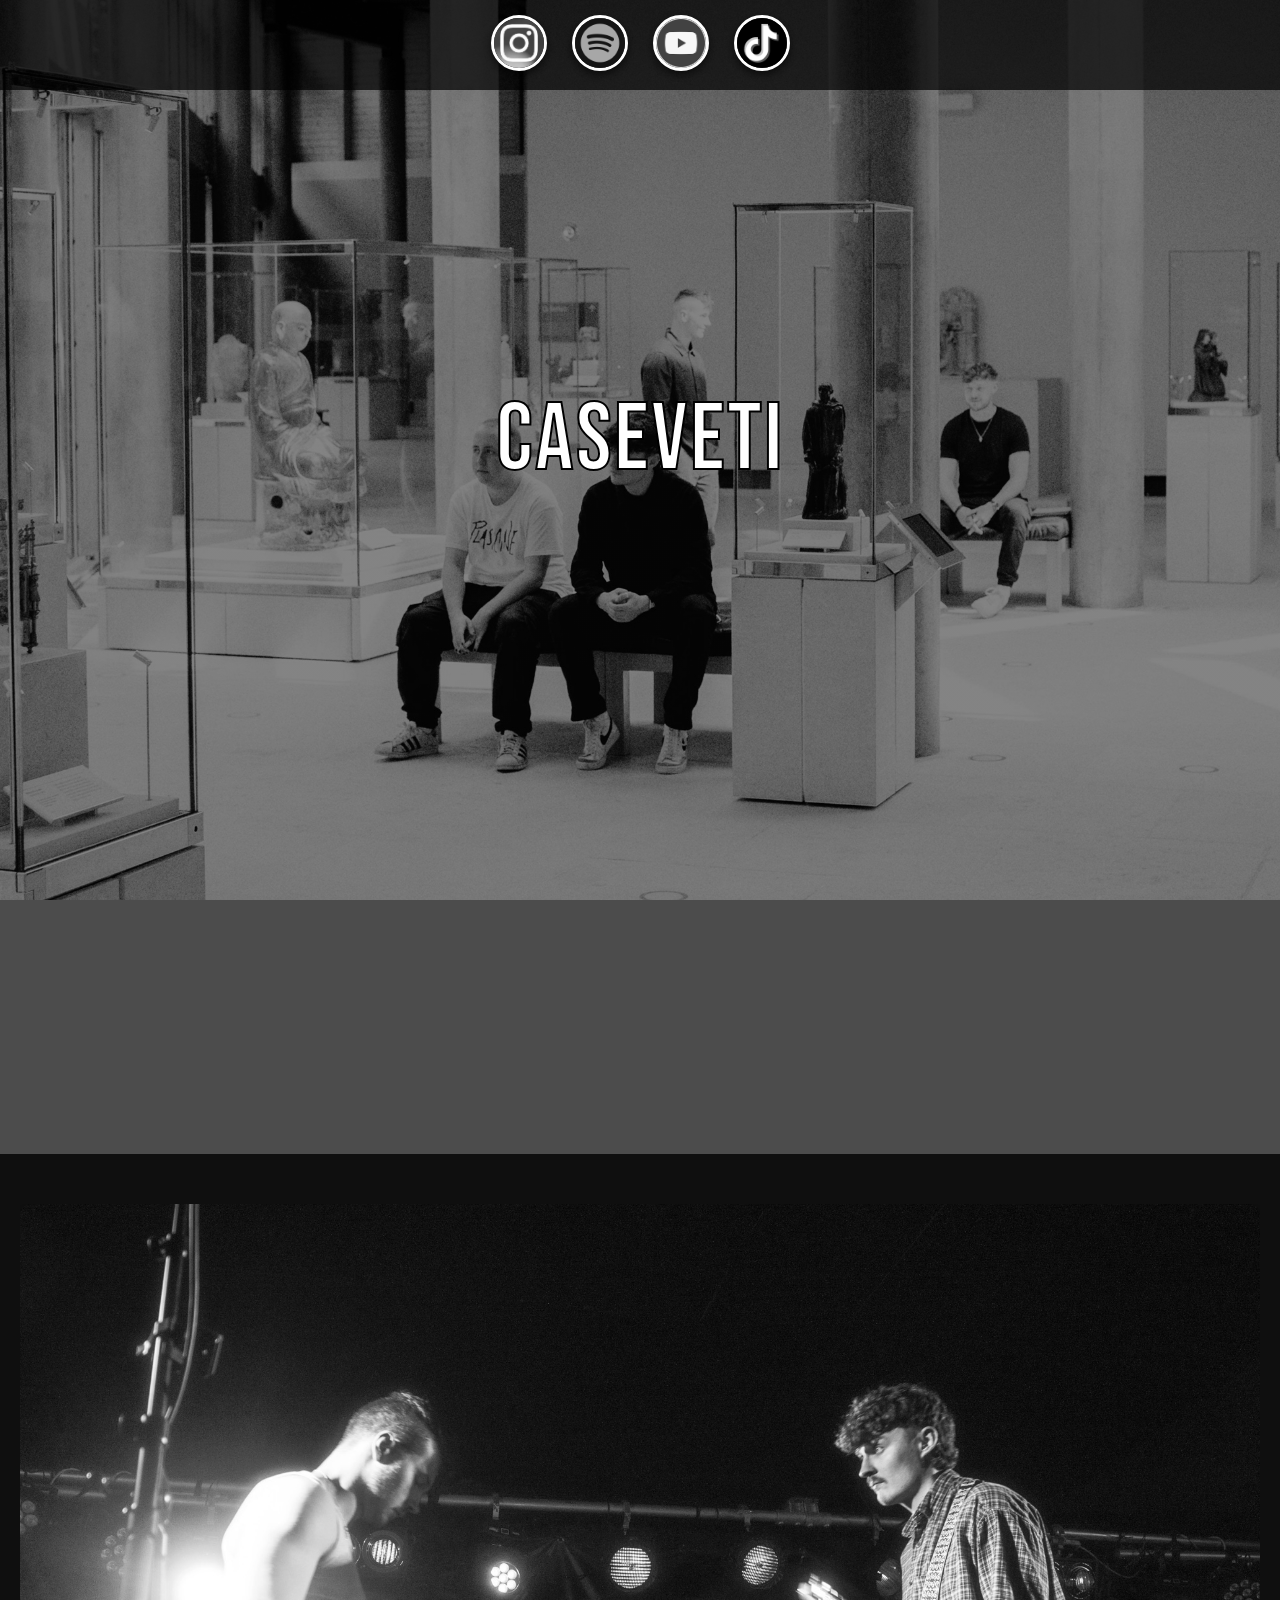
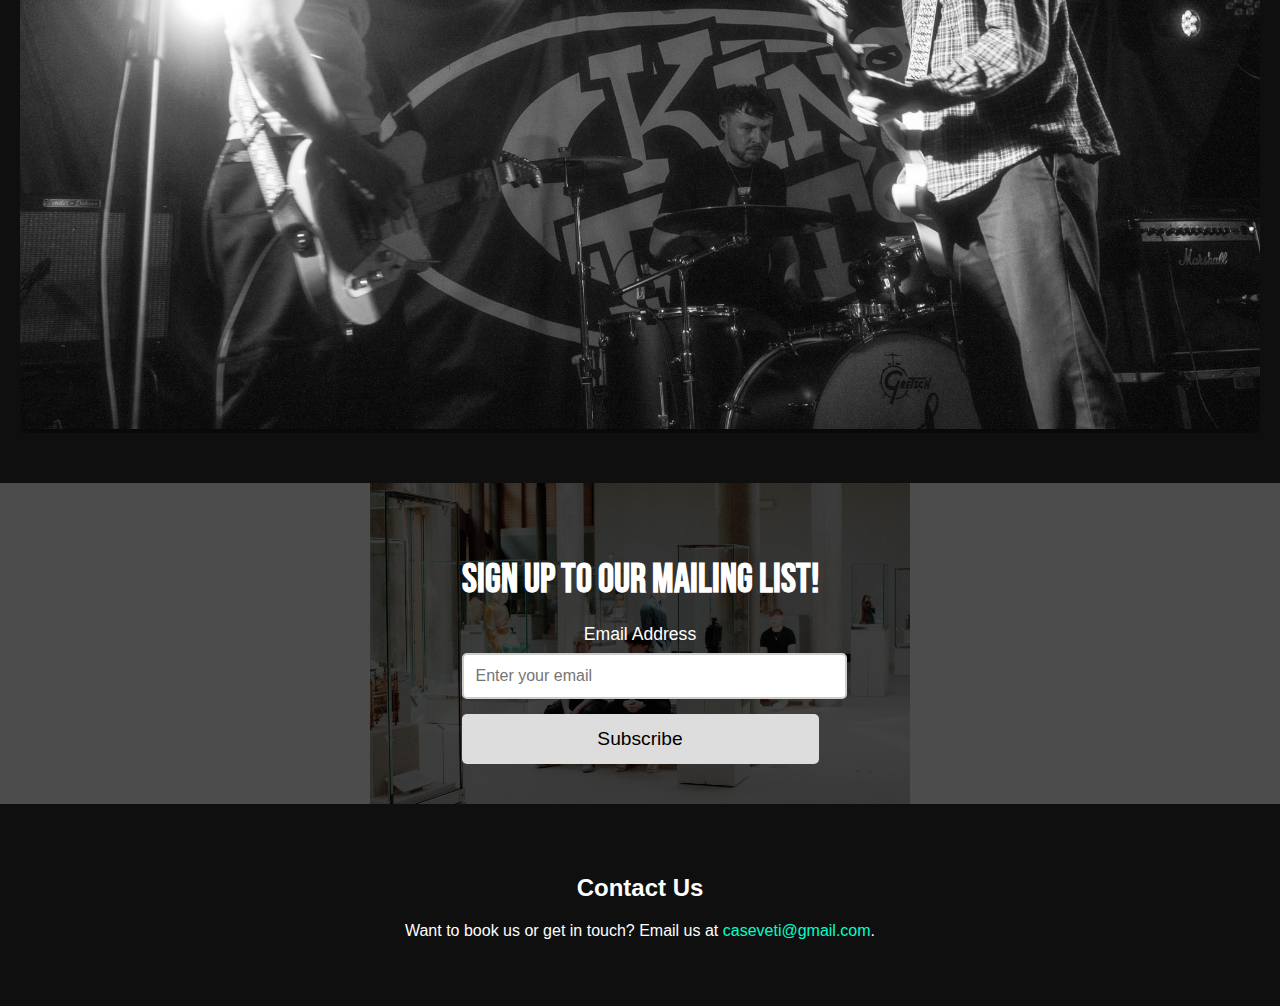
==== index.html @ b0825098 "Update index.html" ====
<!DOCTYPE html>
<html lang="en">
<head>
    <meta charset="UTF-8">
    <meta name="viewport" content="width=device-width, initial-scale=1.0">
    <title>Caseveti</title> 
    <link href="https://fonts.googleapis.com/css2?family=Bebas+Neue&display=swap" rel="stylesheet">


    <style>
        body {
            background-color: rgba(0, 0, 0, 0.7); /* Same as slideshow background */
            margin: 0;
            padding: 0;
            font-family: Arial, sans-serif;
            color: white;
            text-align: center;
        }

        @media (max-width: 768px) {
            .content h1 {
                font-size: 2.5em;
            }
        
            .email-signup form {
                flex-direction: column;
                align-items: stretch;
            }
        
            .email-signup input[type="email"],
            .email-signup button {
                width: 90%; /* Ensure it's not too wide */
                max-width: 400px; /* Limit the width to a maximum value */
                padding: 10px;
            }
        }
   
        
        .background {
            position: relative;
            height: 100vh;
            display: flex;
            flex-direction: column;
            justify-content: center;
            align-items: center;
            background: linear-gradient(rgba(0, 0, 0, 0.4), rgba(0, 0, 0, 0.4)), url('band2.JPG') center/cover no-repeat;
            filter: grayscale(100%);
        }

        .navbar {
            position: fixed;
            top: 0;
            width: 100%;
            padding: 15px 0;
            background: rgba(0, 0, 0, 0.7);
            display: flex;
            justify-content: center;
            gap: 25px;
            z-index: 100;
        }
        
        .navbar a img {
            width: 50px;
            height: 50px; /* Ensure the image is square */
            border-radius: 50%; /* Round the corners */
            border: 3px solid white; /* Adjust thickness as needed */
            object-fit: cover; /* Remove any white space by ensuring the image fills the container */
            transition: transform 0.3s ease;
        }
        
        .navbar a img:hover {
            transform: scale(1.1);
        }


        .content {
            background: none; /* Remove background */
            padding: 0; /* Remove padding if needed */
            border-radius: 0; /* Remove any rounded corners */
        }


        .content h1 {
            font-family: 'Bebas Neue', sans-serif;
            font-size: 6.0rem;
            font-weight: normal;
            position: relative;
            color: #ffffff;
            -webkit-text-stroke: 2px #000;
            top: -10px; /* Move it up */
            letter-spacing: 2px;
            text-transform: uppercase;
            text-align: center; /* Keep it centered */
        }





        @keyframes fadeIn {
            from { opacity: 0; transform: translateY(-20px); }
            to { opacity: 1; transform: translateY(0); }
        }
        .section {
            padding: 50px 20px;
            background: rgba(0, 0, 0, 0.7);
        }

        .section:nth-child(odd) {
            background: rgba(0, 0, 0, 0.8);
        }

        .email-signup {
            display: flex;
            flex-direction: column;
            align-items: center;
        }

        .email-signup form {
            display: flex;
            gap: 10px;
        }

        .email-signup input[type="email"] {
            padding: 10px;
            font-size: 1em;
            border: none;
            border-radius: 5px;
            color: white;
            
        }

        .email-signup button {
            padding: 10px 20px;
            font-size: 1em;
            background-color: #00ffcc;
            border: none;
            border-radius: 5px;
            color: black;
            cursor: pointer;
        }
        
        .email-signup input:focus {
            color: white !important;
        }

        .email-signup input:focus {
            background-color: rgba(255, 255, 255, 0.2); /* Adjust as needed */
            outline: none; /* Optional: Removes default browser outline */
        }
        
        .email-signup button:hover {
            background-color: #00cca3;
        }

        a {
            color: #00ffcc;
            text-decoration: none;
        }

        a:hover {
            text-decoration: underline;
        }

        .photo-gallery {
            display: flex;
            overflow-x: auto;
            gap: 20px;
            padding: 50px 20px;
            justify-content: start; /* Ensure items align to the left */
            filter: grayscale(100%);
        }
        
        .photo-gallery img {
            width: 300px;
            height: auto;
            border-radius: 10px;
            box-shadow: 0 4px 8px rgba(0, 0, 0, 0.6);
            filter: grayscale(100%);
        }


        .email-signup {
            display: flex;
            flex-direction: column;
            align-items: center;
            background: linear-gradient(rgba(0, 0, 0, 0.7), rgba(0, 0, 0, 0.7)), url('band2.JPG') center/cover no-repeat; /* Same background as body */
            color: white; /* Adjust text color for contrast */
            padding: 40px 20px;
            margin-top: 0;
            border-radius: 0;
            max-width: 500px;
            margin-left: auto;
            margin-right: auto;
        }


        
        /* Title styling */
        .email-signup h2 {
            font-family: 'Bebas Neue', sans-serif;
            font-size: 2.5em;
            color: white;
            margin-bottom: 20px;
        }
        
        /* Form input styling */
        .mc-field-group {
            margin-bottom: 15px;
        }
        
        .mc-field-group label {
            display: block;
            font-size: 1.1em;
            color: #fff;
            margin-bottom: 8px;
        }
        
        .mc-field-group input[type="email"] {
            width: 100%;
            padding: 12px;
            font-size: 1em;
            border: 2px solid #ccc;
            border-radius: 5px;
            background-color: white;
            color: black;
            outline: none;
        }

        
        .mc-field-group input[type="email"]:focus {
            border-color: #00cca3;
            background-color: rgba(0, 0, 0, 0.6);
        }
        
        /* Submit button styling */
        .button {
            width: 100%;
            padding: 14px;
            background-color: #ddd; /* Light grey button */
            color: black;
            border: none;
            border-radius: 5px;
            font-size: 1.2em;
            cursor: pointer;
            transition: background-color 0.3s ease;
        }
        
        .button:hover {
            background-color: #bbb; /* Darker grey on hover */
        }


        
        /* Small note about required fields */
        .indicates-required {
            color: #ccc;
            font-size: 0.9em;
            margin-top: 10px;
        }

        /* Slideshow styles */
        .slideshow-container {
            position: relative;
            max-width: 100%;
            margin: auto;
            overflow: hidden;
        }

        .slide {
            display: none;
        }

        img {
            width: 100%;
            border-radius: 10px;
            box-shadow: 0 4px 8px rgba(0, 0, 0, 0.6);
            filter: grayscale(100%);
        }



        
    </style>
</head>
<body>
    <div class="background">
        <div class="navbar">
            <a href="https://www.instagram.com/caseveti/" target="_blank"><img src="instagramLogo.jpg" alt="Instagram"></a>
            <a href="https://open.spotify.com/artist/4zC9ETLATVMvx4u4Havmmz?si=pGbVOsxTSEGQ_ZoZpRCBAA" target="_blank"><img src="d-1.png" alt="Spotify"></a>
            <a href="https://youtube.com/@caseveti?si=BKMLj6JCYACP7Xf7" target="_blank"><img src="download.png" alt="Youtube"></a>
            <a href="https://www.tiktok.com/@caseveti?is_from_webapp=1&sender_device=pc" target="_blank"><img src="tiktoklogo.png" alt="Tiktok"></a>
        </div>
        <div class="content">
            <h1>CASEVETI</h1>  
        </div>
    </div>


    <!-- Spotify Embed with changes -->
    <div class="spotify-player">
        <iframe style="border-radius: 0px;" src="https://open.spotify.com/embed/track/2xdVuD77YwURTiCxEiNcc4?utm_source=generator&theme=0" width="100%" height="250" frameBorder="0" allowfullscreen="" allow="autoplay; clipboard-write; encrypted-media; fullscreen; picture-in-picture" loading="lazy"></iframe>
    </div>

    
    <!-- Slideshow Section -->
    <div class="section slideshow">
        <div class="slideshow-container">
            <div class="slide fade">
                <img src="IMG_6958.jpeg" alt="Slide 1">
            </div>
            <div class="slide fade">
                <img src="IMG_6962.jpeg" alt="Slide 2">
            </div>
            <div class="slide fade">
                <img src="IMG_6966.jpeg" alt="Slide 3">
            </div>
            <div class="slide fade">
                <img src="IMG_7515.jpeg" alt="Slide 3">
            </div>
        </div>
    </div>

    <div class="section email-signup">
        <form action="https://caseveti.us10.list-manage.com/subscribe/post?u=d1e2639f6151168b749b38c43&amp;id=fb26be332a&amp;f_id=0085a4e5f0" method="post" id="mc-embedded-subscribe-form" name="mc-embedded-subscribe-form" class="validate" target="_blank">
            <div id="mc_embed_signup_scroll">
                <h2>Sign up to our mailing list!</h2>
                
                <div class="mc-field-group">
                    <label for="mce-EMAIL">Email Address</label>
                    <input type="email" name="EMAIL" class="required email" id="mce-EMAIL" required="" placeholder="Enter your email" value="">
                </div>
                <div id="mce-responses" class="clear foot">
                    <div class="response" id="mce-error-response" style="display: none;"></div>
                    <div class="response" id="mce-success-response" style="display: none;"></div>
                </div>
                <div aria-hidden="true" style="position: absolute; left: -5000px;">
                    <!-- real people should not fill this in and expect good things -->
                    <input type="text" name="b_d1e2639f6151168b749b38c43_fb26be332a" tabindex="-1" value="">
                </div>
                <div class="clear foot">
                    <input type="submit" name="subscribe" id="mc-embedded-subscribe" class="button" value="Subscribe">
                </div>
            </div>
        </form>
    </div>

    <div class="section">
        <h2>Contact Us</h2>
        <p>Want to book us or get in touch? Email us at <a href="mailto:caseveti@gmail.com">caseveti@gmail.com</a>.</p>
    </div>

    
    <script>
        let slideIndex = 0;

        function showSlides() {
            let slides = document.getElementsByClassName("slide");
            for (let i = 0; i < slides.length; i++) {
                slides[i].style.display = "none";  
            }
            slideIndex++;
            if (slideIndex > slides.length) {slideIndex = 1}    
            slides[slideIndex-1].style.display = "block";  
            setTimeout(showSlides, 4000); // Change image every 4 seconds
        }

        showSlides(); // Initialize slideshow
    </script>

    
</body>
</html>
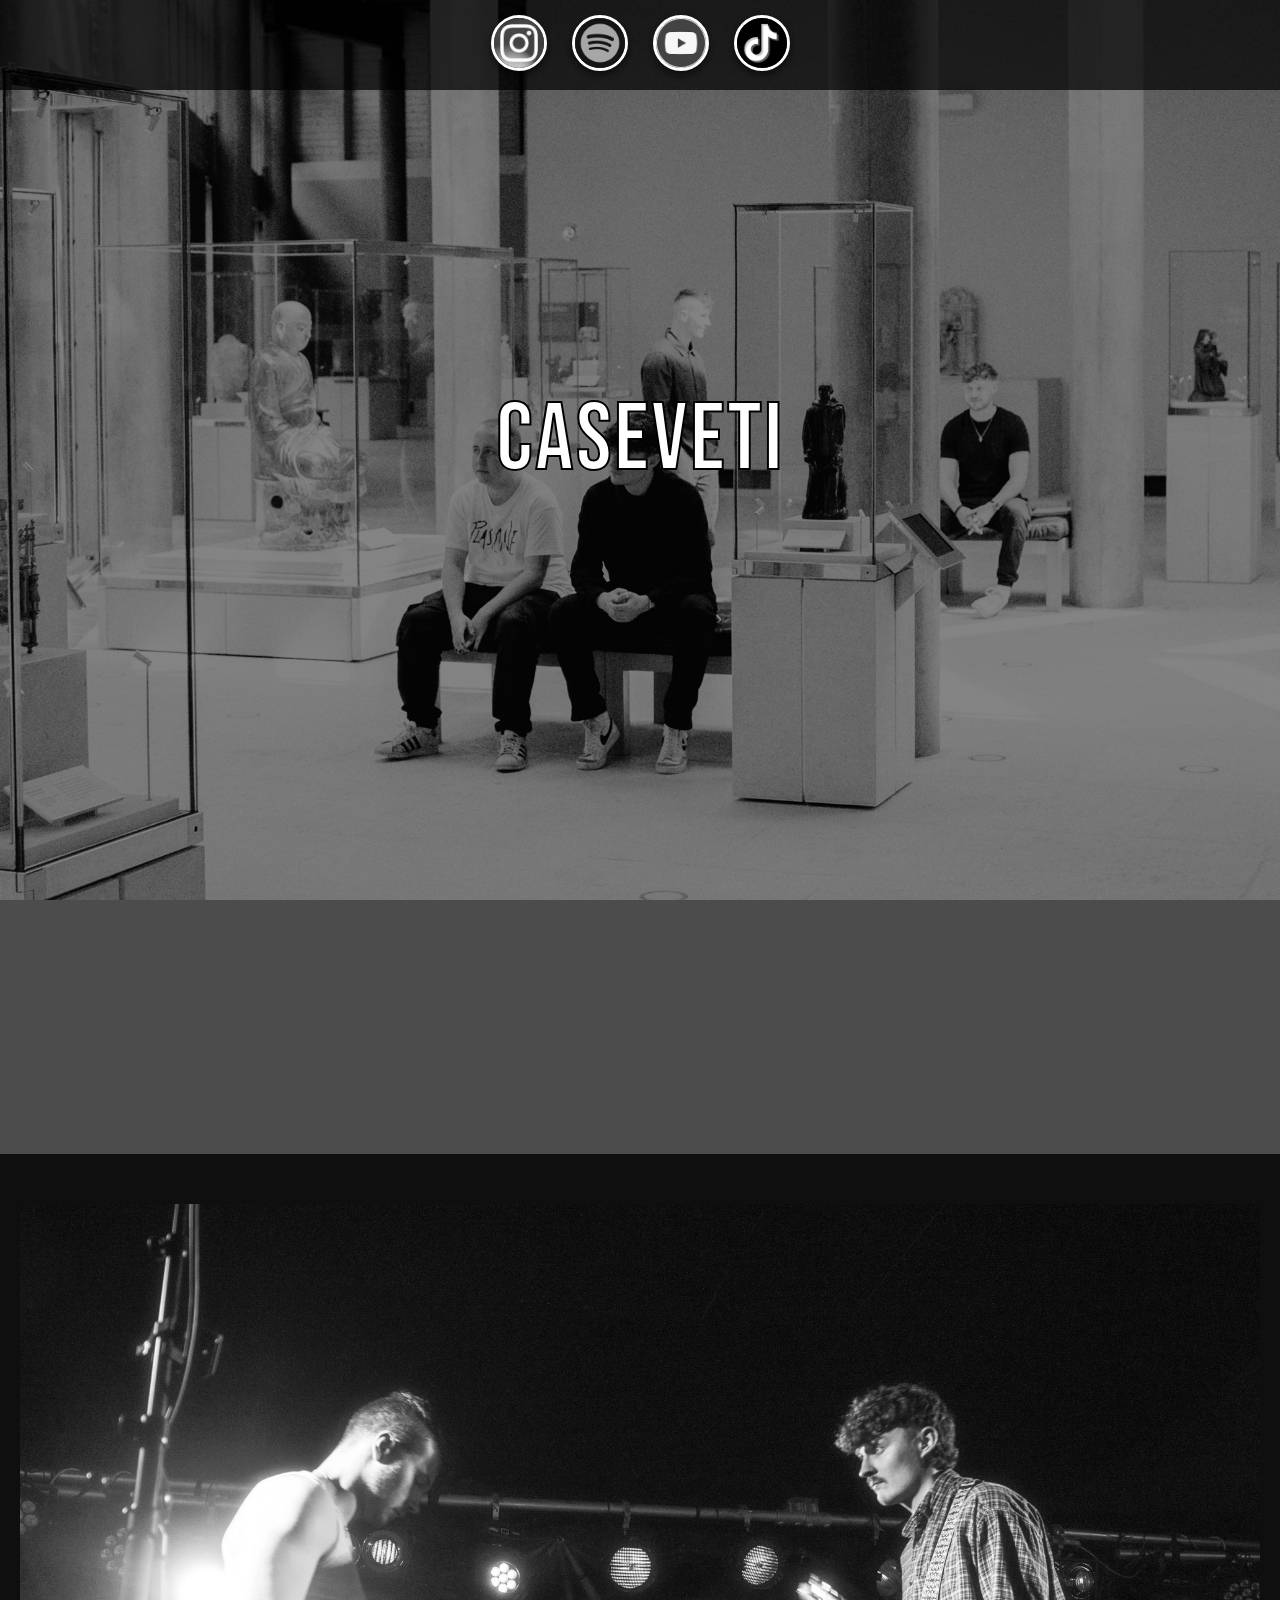
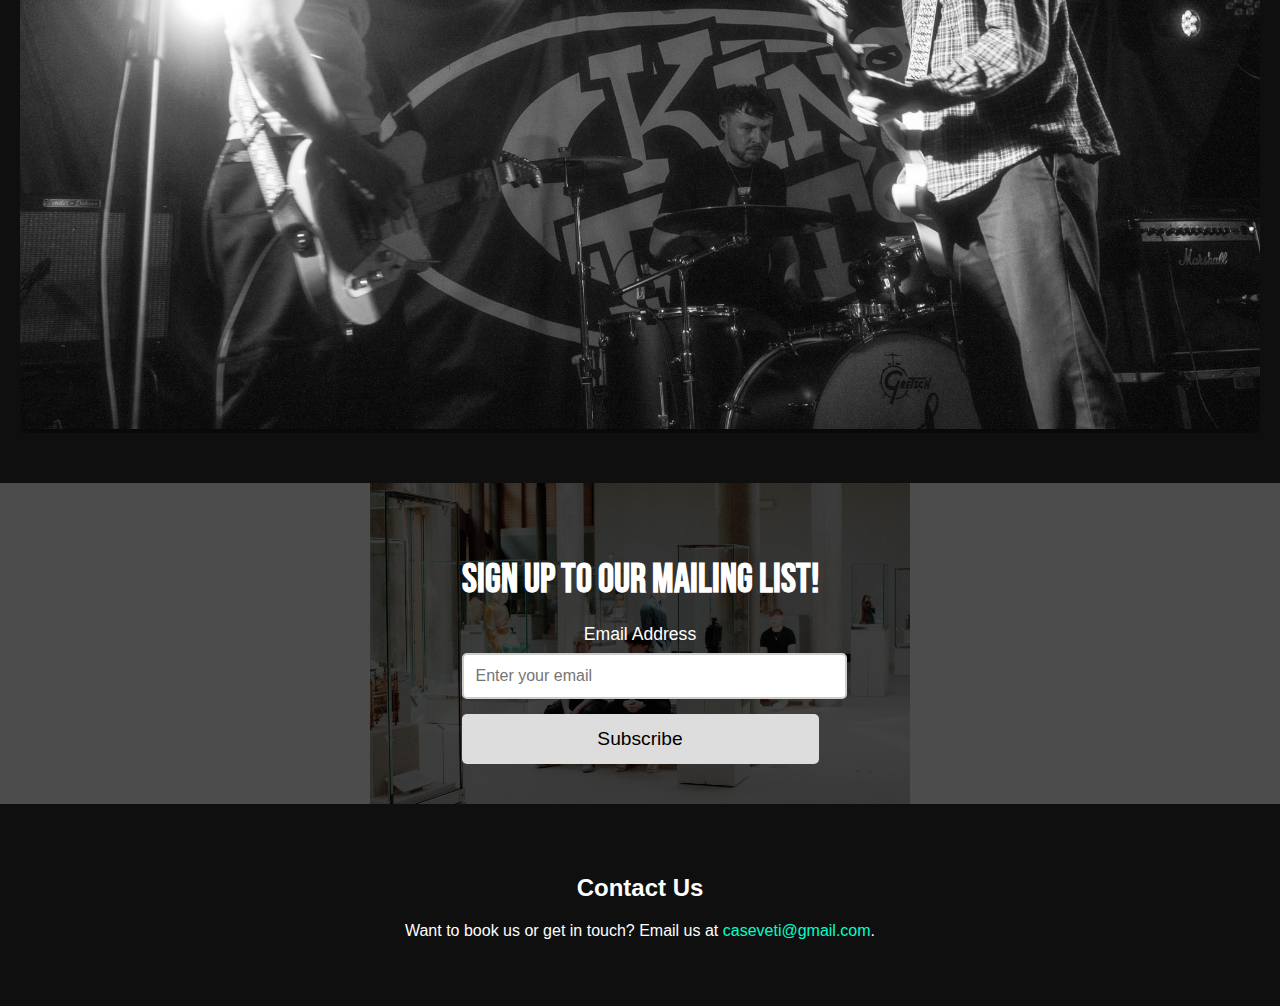
==== commit 564fb33e: "Update index.html" ====
--- a/index.html
+++ b/index.html
@@ -66,6 +66,7 @@
             border: 3px solid white; /* Adjust thickness as needed */
             object-fit: cover; /* Remove any white space by ensuring the image fills the container */
             transition: transform 0.3s ease;
+            filter: grayscale(50%);
         }
         
         .navbar a img:hover {
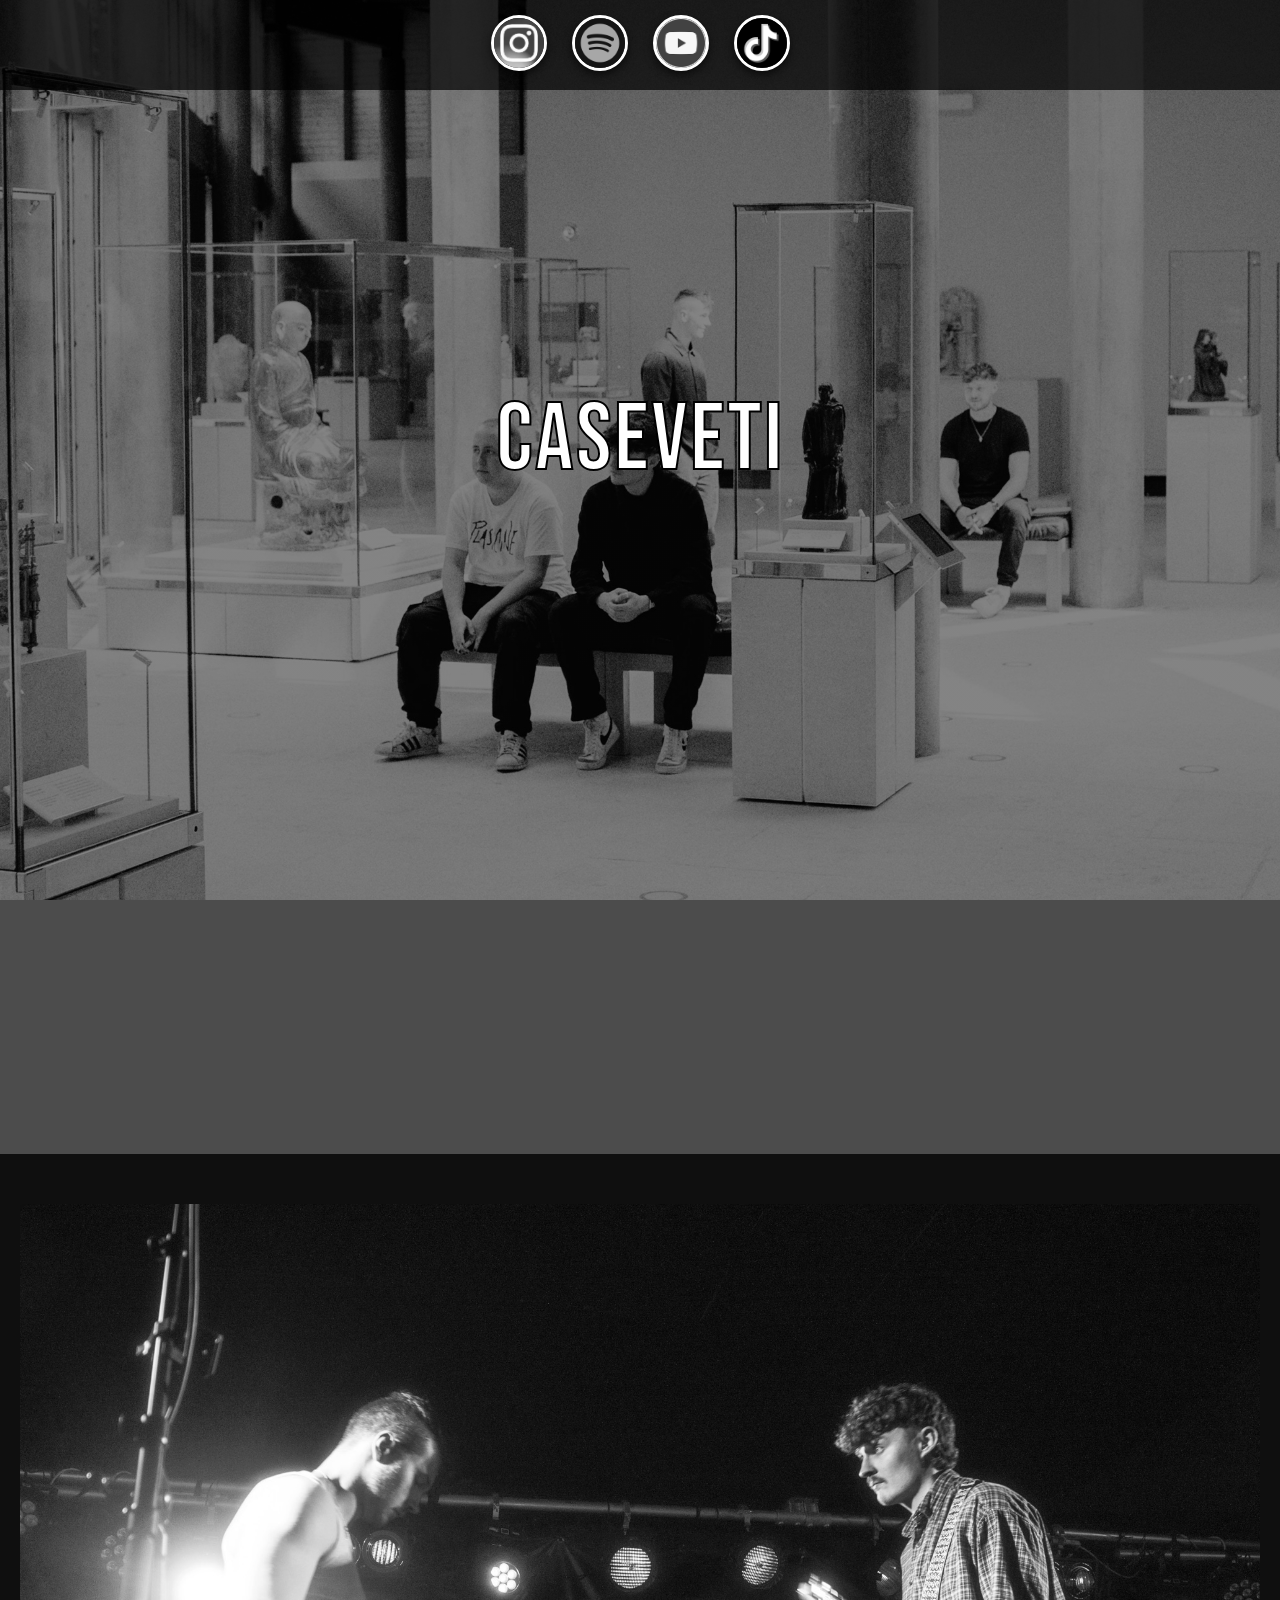
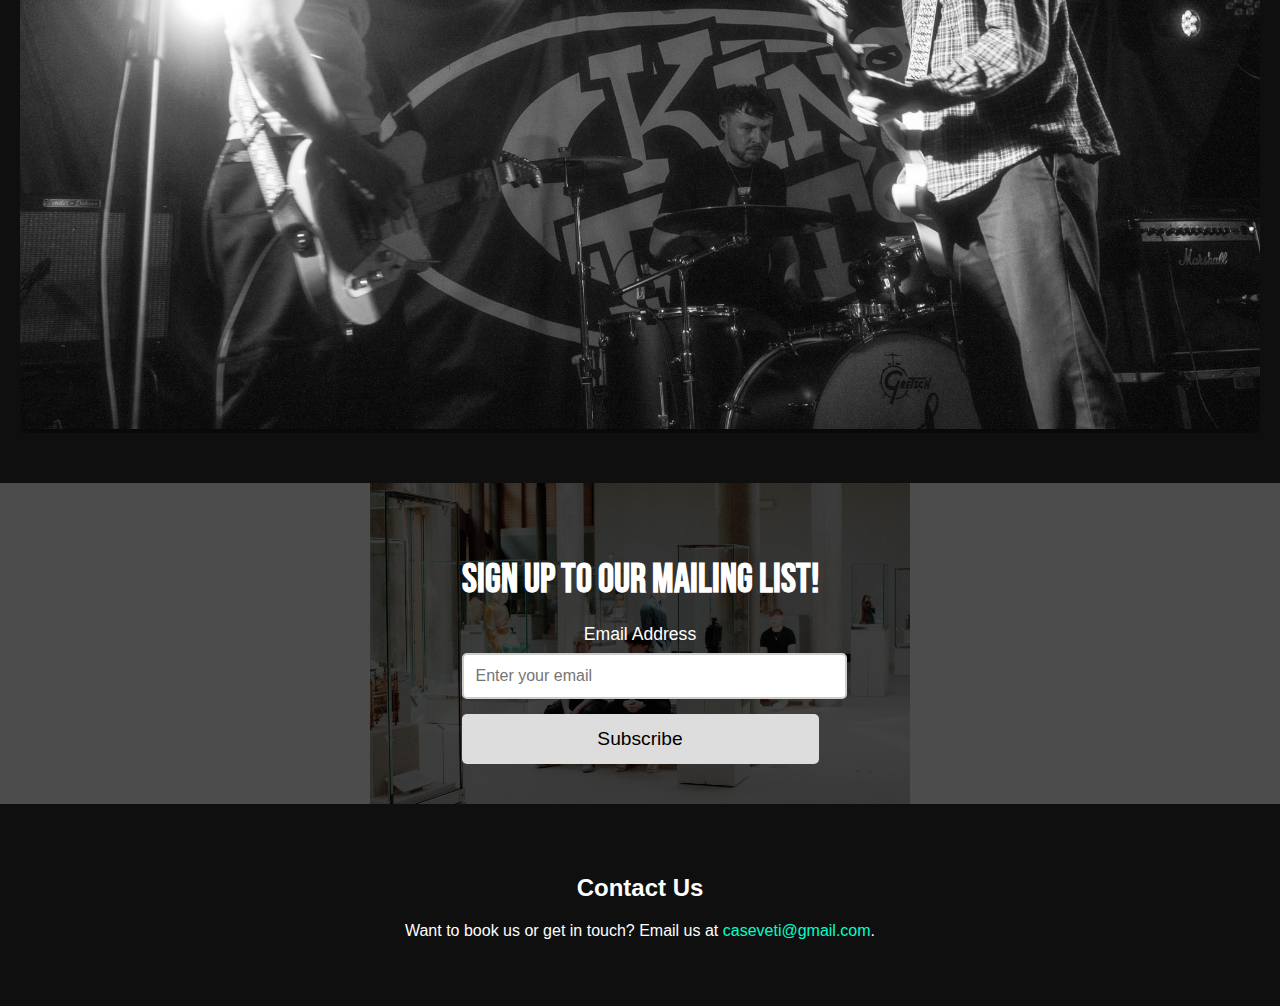
==== commit 4c17df06: "Update index.html" ====
--- a/index.html
+++ b/index.html
@@ -66,7 +66,7 @@
             border: 3px solid white; /* Adjust thickness as needed */
             object-fit: cover; /* Remove any white space by ensuring the image fills the container */
             transition: transform 0.3s ease;
-            filter: grayscale(50%);
+            filter: none !important;
         }
         
         .navbar a img:hover {
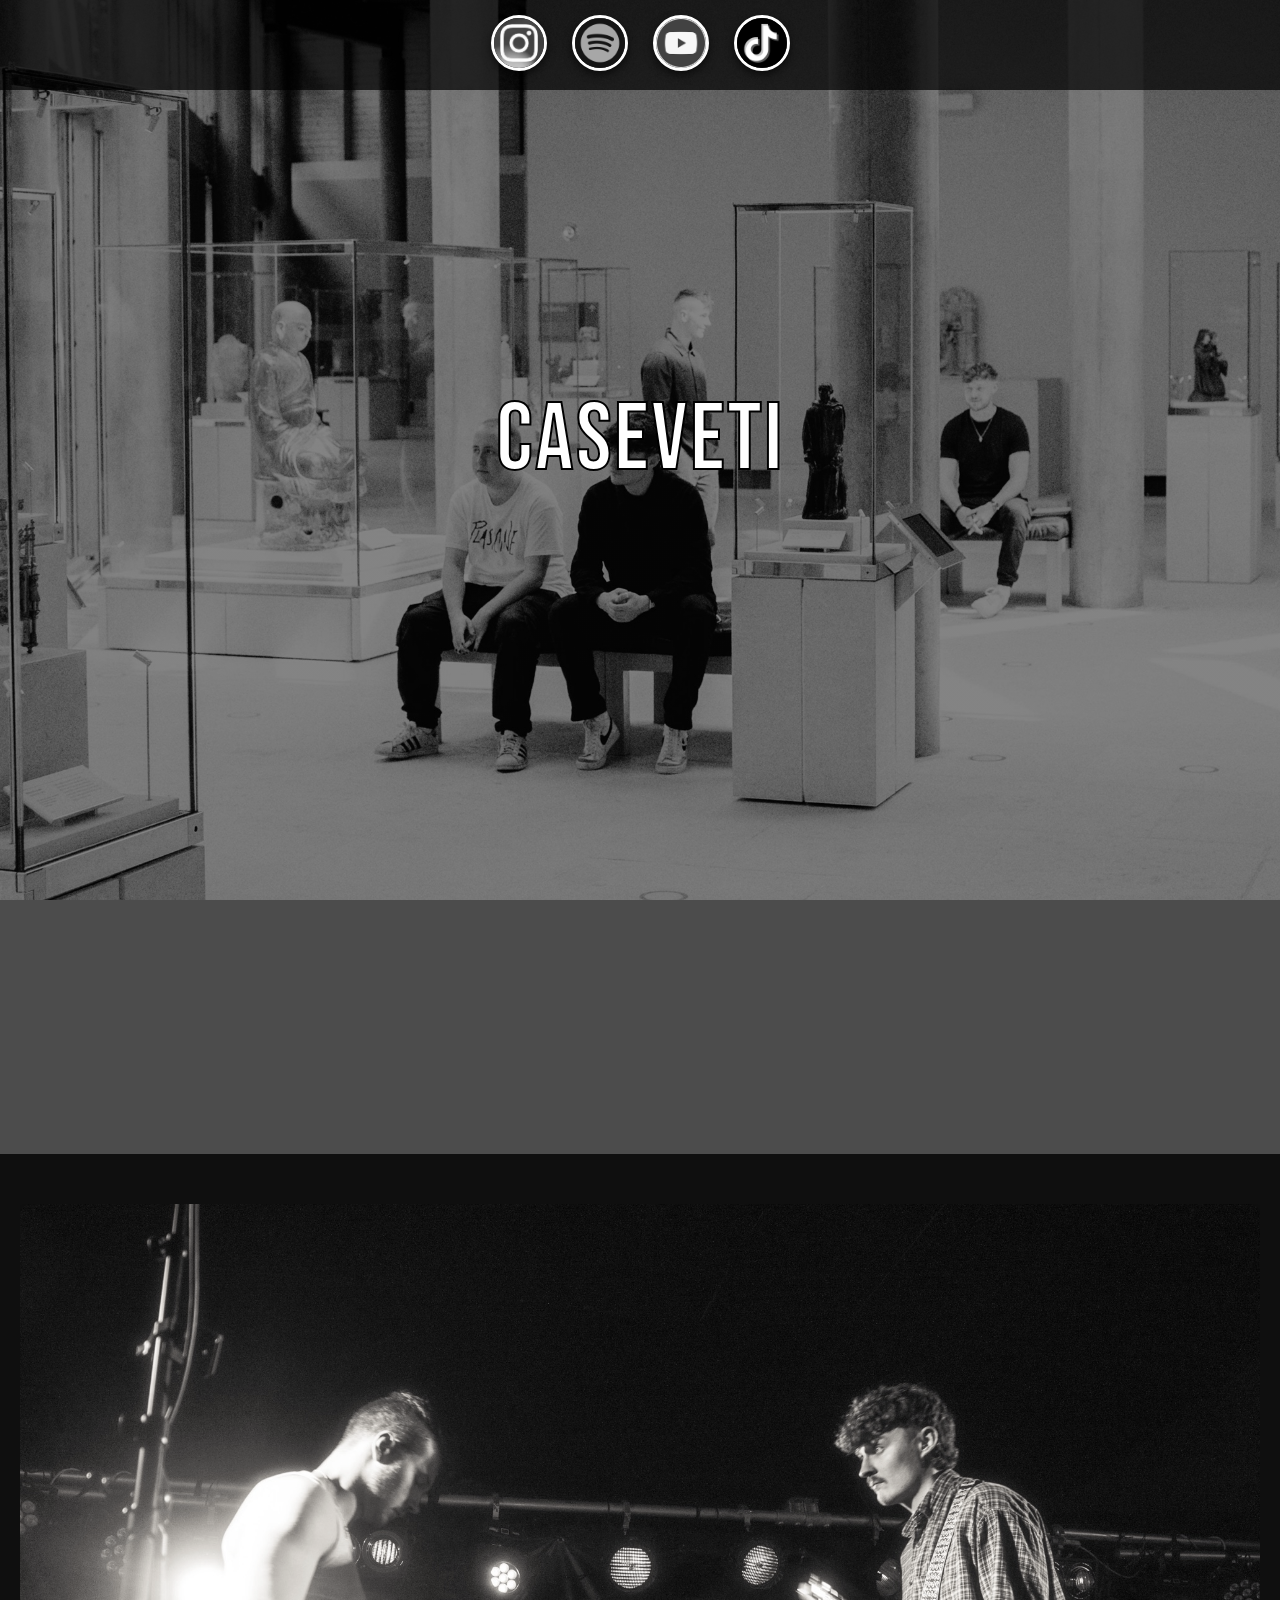
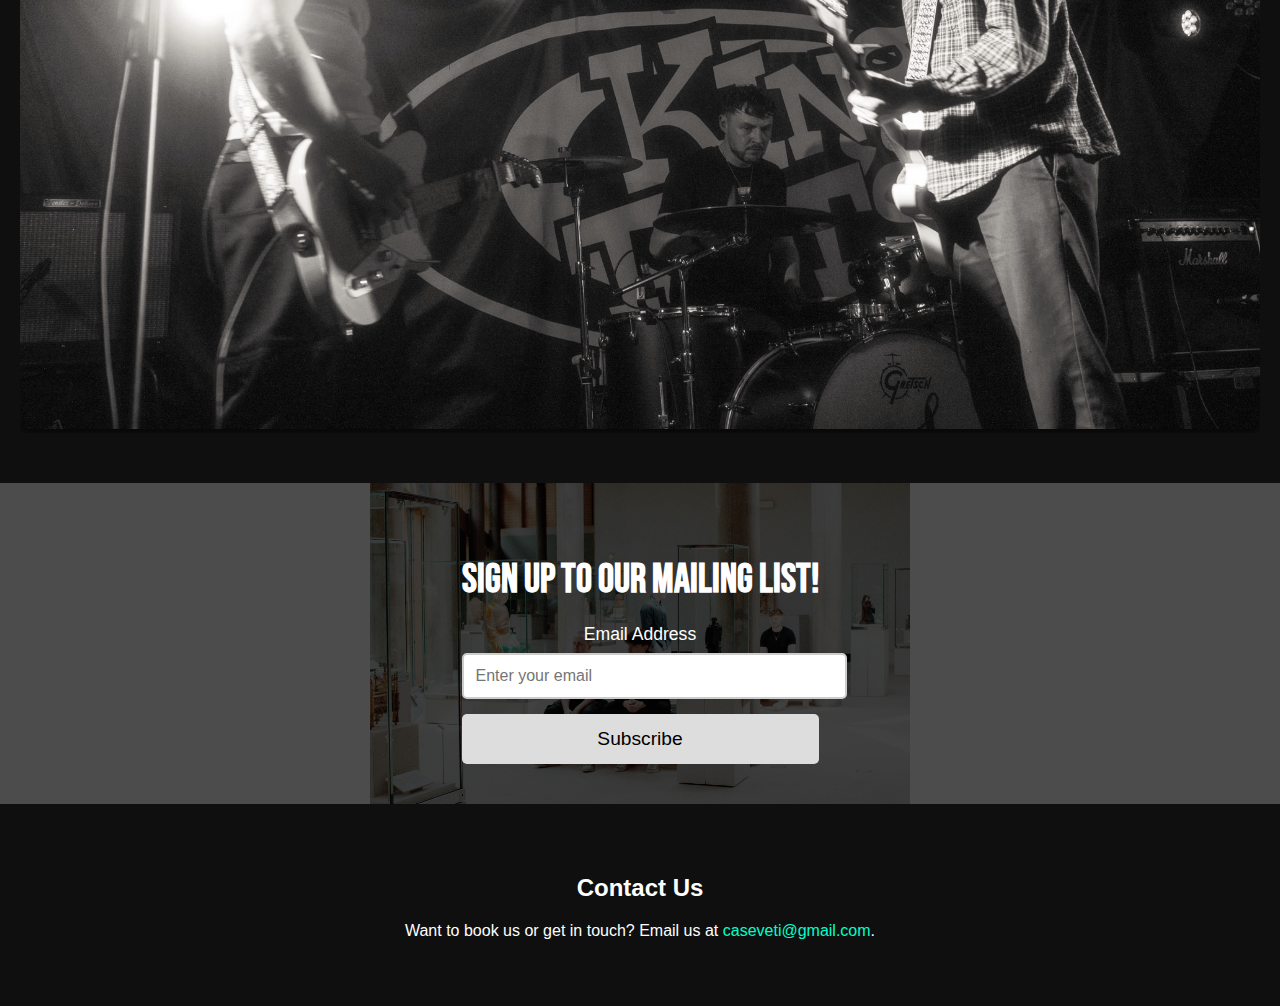
==== commit b9df1042: "Update index.html" ====
--- a/index.html
+++ b/index.html
@@ -276,7 +276,7 @@
             width: 100%;
             border-radius: 10px;
             box-shadow: 0 4px 8px rgba(0, 0, 0, 0.6);
-            filter: grayscale(100%);
+            filter: grayscale(50%);
         }
 
 
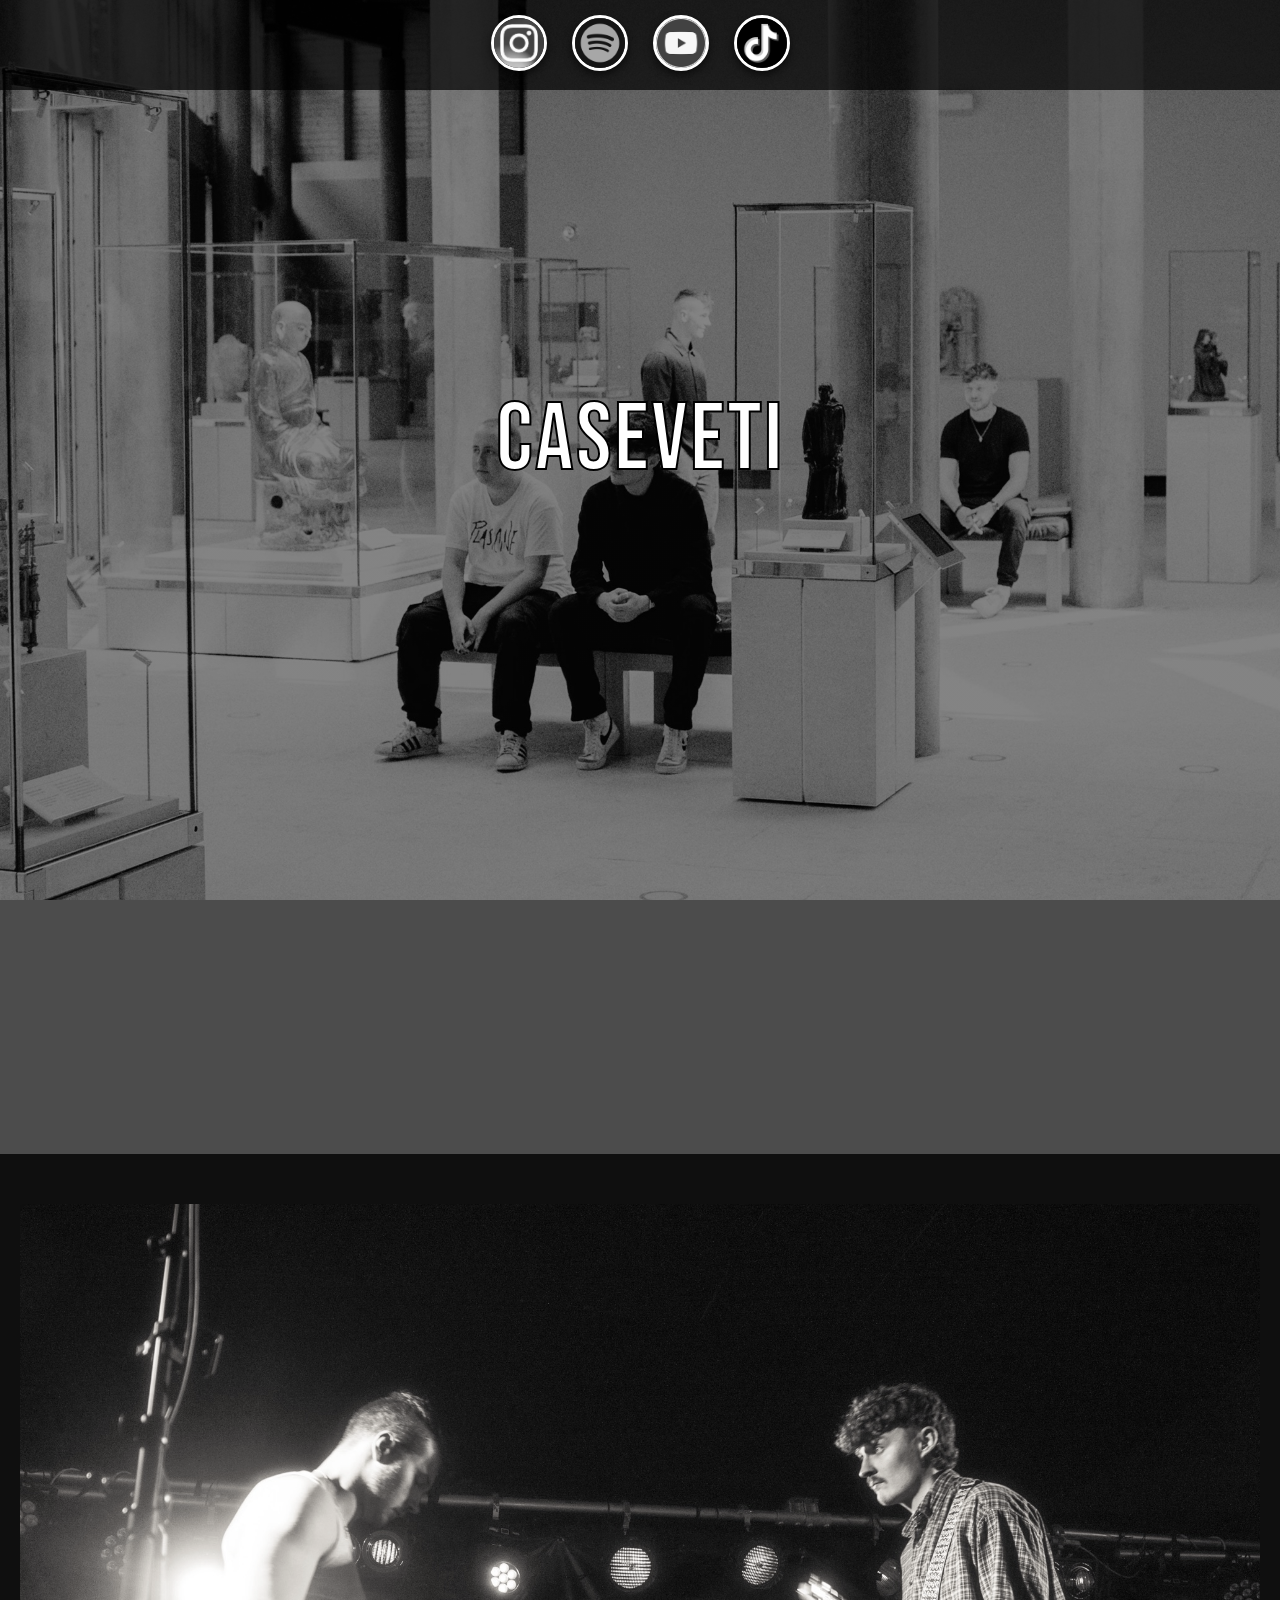
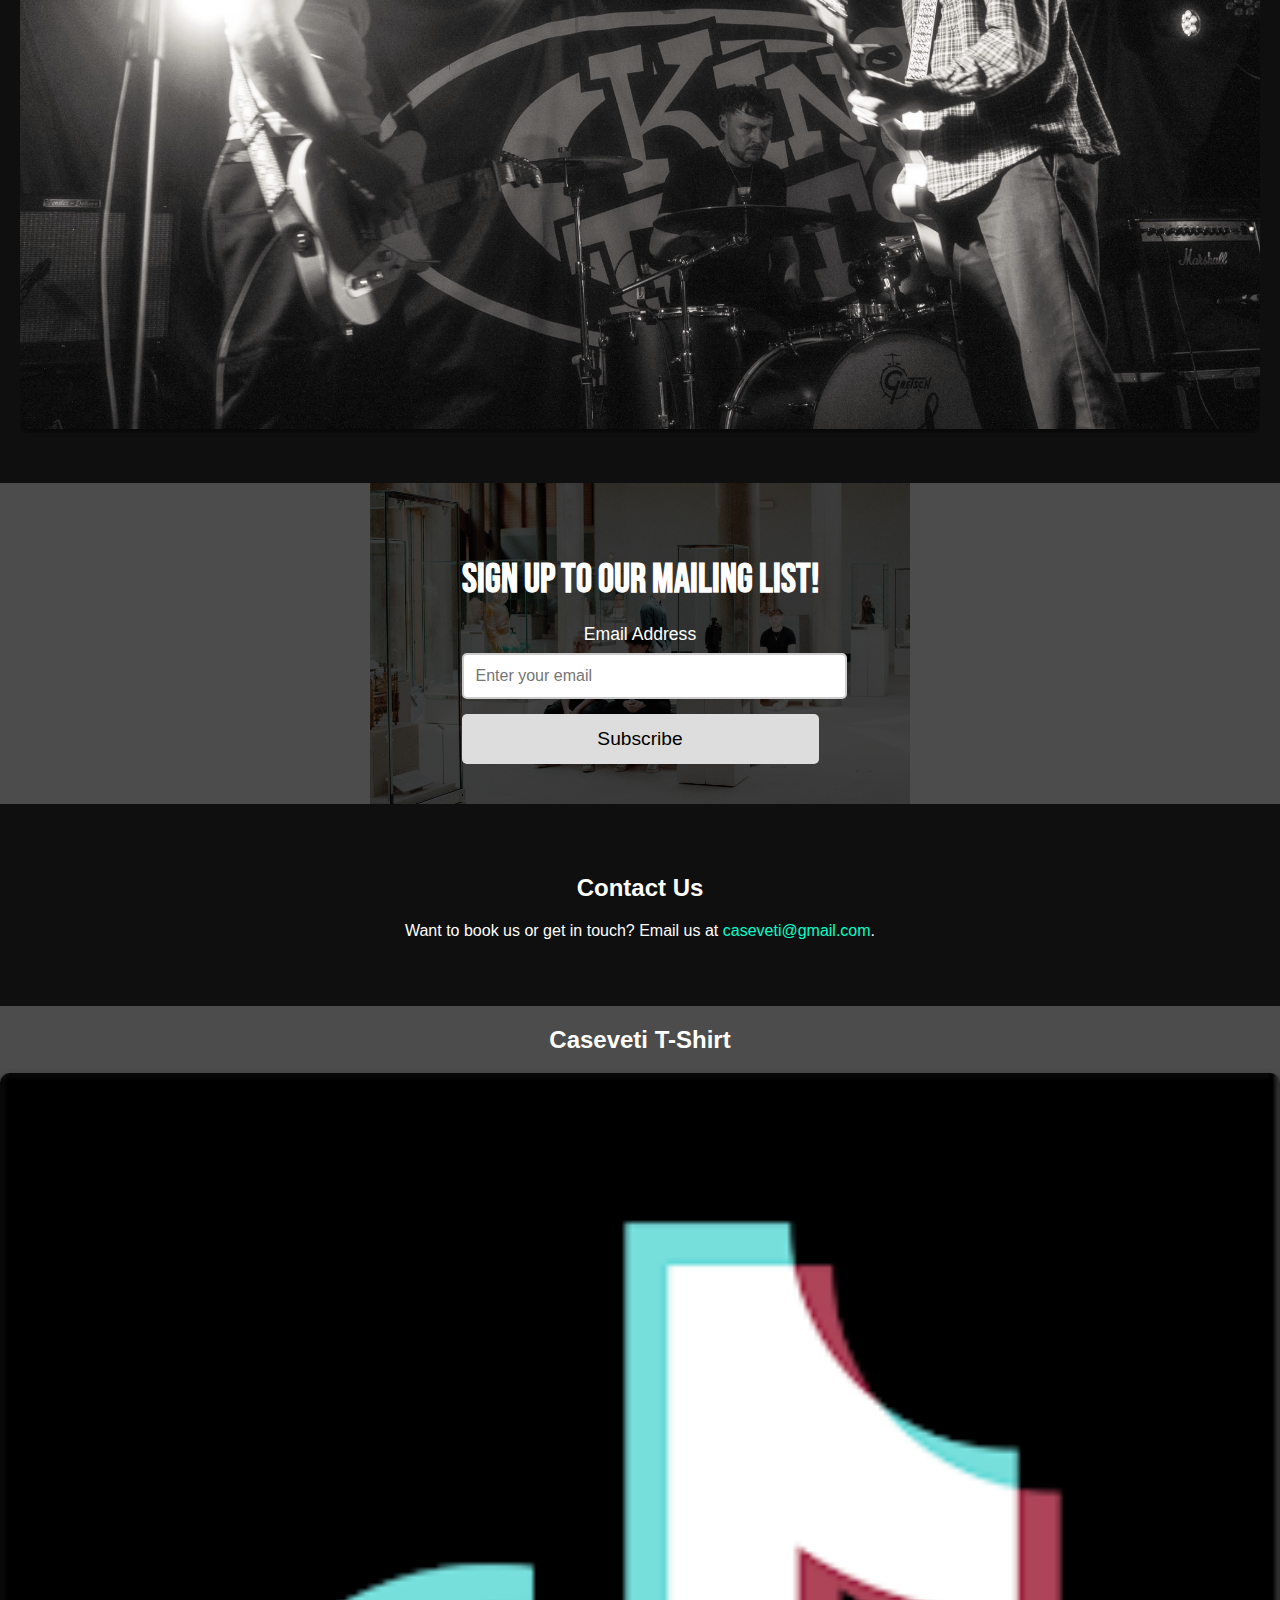
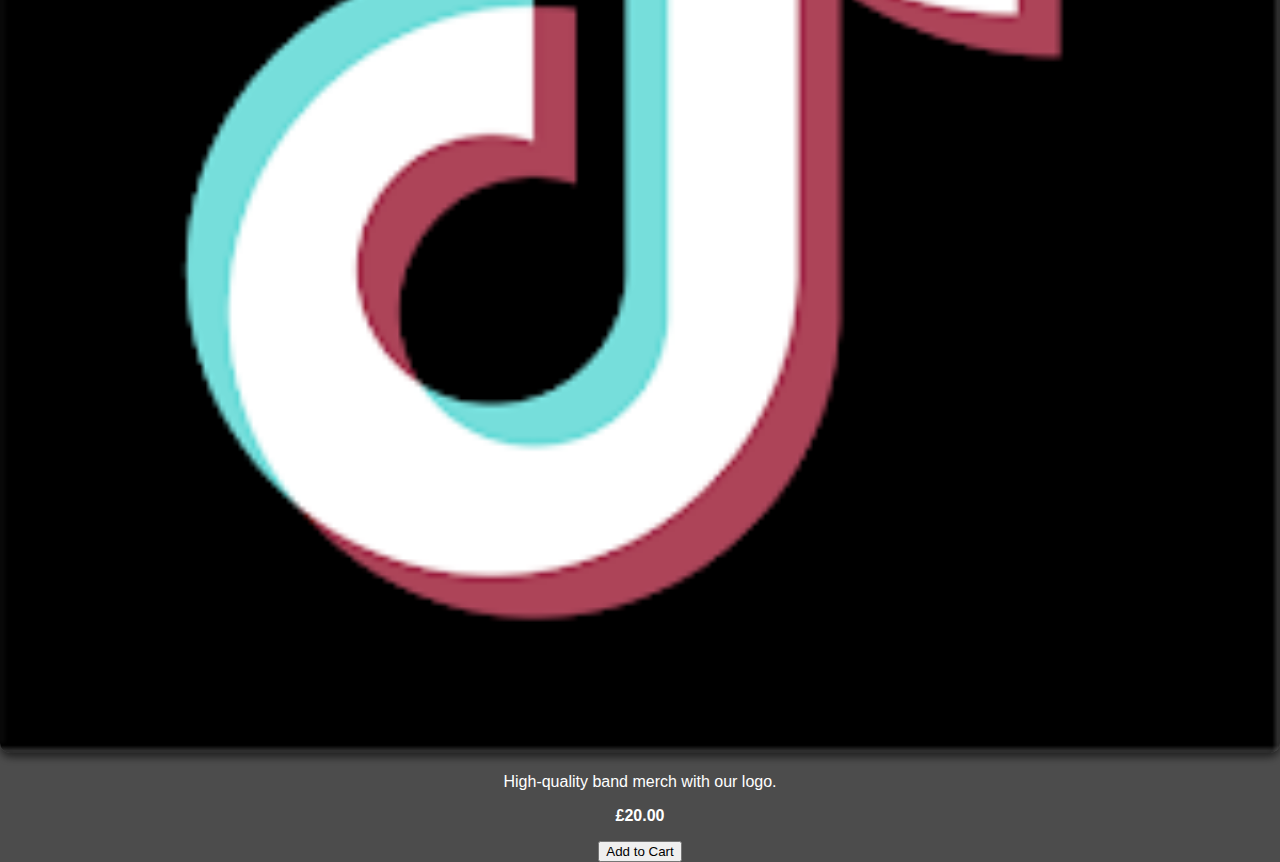
==== commit 83ef7714: "Update index.html" ====
--- a/index.html
+++ b/index.html
@@ -351,6 +351,20 @@
         <p>Want to book us or get in touch? Email us at <a href="mailto:caseveti@gmail.com">caseveti@gmail.com</a>.</p>
     </div>
 
+    <div class="product">
+          <h2>Caseveti T-Shirt</h2>
+          <img src="tiktoklogo.png" alt="Caseveti Band T-Shirt">
+          <p>High-quality band merch with our logo.</p>
+          <p><strong>£20.00</strong></p>
+          <button class="snipcart-add-item"
+            data-item-id="caseveti-tshirt"
+            data-item-name="Caseveti T-Shirt"
+            data-item-price="20.00"
+            data-item-url="/your-shop-page"
+            data-item-description="High-quality Caseveti band t-shirt">
+            Add to Cart
+          </button>
+    </div>
     
     <script>
         let slideIndex = 0;
@@ -367,6 +381,48 @@
         }
 
         showSlides(); // Initialize slideshow
+
+        window.SnipcartSettings = {
+        publicApiKey: "OGNhZDNlNGItNzhmZS00YmI2LTkxMDQtM2NlMWM3NTcwNDUxNjM4NzYwMDM4Nzg5MjY4MzE1", 
+        loadStrategy: "on-user-interaction",
+        currency: "GBP",
+        modalStyle: "side",
+        };
+
+    (function(){
+      var c,d;(d=(c=window.SnipcartSettings).version)!=null||(c.version="3.0");
+      var s,S;(S=(s=window.SnipcartSettings).timeoutDuration)!=null||(s.timeoutDuration=2750);
+      var l,p;(p=(l=window.SnipcartSettings).domain)!=null||(l.domain="cdn.snipcart.com");
+      var w,u;(u=(w=window.SnipcartSettings).protocol)!=null||(w.protocol="https");
+      var m,g;(g=(m=window.SnipcartSettings).loadCSS)!=null||(m.loadCSS=!0);
+      var y=window.SnipcartSettings.version.includes("v3.0.0-ci")||window.SnipcartSettings.version!="3.0"&&window.SnipcartSettings.version.localeCompare("3.4.0",void 0,{numeric:!0,sensitivity:"base"})===-1,
+      f=["focus","mouseover","touchmove","scroll","keydown"];
+      window.LoadSnipcart=o;
+      document.readyState==="loading"?document.addEventListener("DOMContentLoaded",r):r();
+      function r(){
+        window.SnipcartSettings.loadStrategy?
+        window.SnipcartSettings.loadStrategy==="on-user-interaction"&&(f.forEach(function(t){return document.addEventListener(t,o)}),setTimeout(o,window.SnipcartSettings.timeoutDuration)):o()
+      }
+      var a=!1;
+      function o(){
+        if(a)return;a=!0;
+        let t=document.getElementsByTagName("head")[0],
+        n=document.querySelector("#snipcart"),
+        i=document.querySelector('script[src^="'.concat(window.SnipcartSettings.protocol,"://").concat(window.SnipcartSettings.domain,'"][src$="snipcart.js"]')),
+        e=document.querySelector('link[href^="'.concat(window.SnipcartSettings.protocol,"://").concat(window.SnipcartSettings.domain,'"][href$="snipcart.css"]'));
+        n||(n=document.createElement("div"),n.id="snipcart",n.setAttribute("hidden","true"),document.body.appendChild(n)),h(n),
+        i||(i=document.createElement("script"),i.src="".concat(window.SnipcartSettings.protocol,"://").concat(window.SnipcartSettings.domain,"/themes/v").concat(window.SnipcartSettings.version,"/default/snipcart.js"),i.async=!0,t.appendChild(i)),
+        !e&&window.SnipcartSettings.loadCSS&&(e=document.createElement("link"),e.rel="stylesheet",e.type="text/css",e.href="".concat(window.SnipcartSettings.protocol,"://").concat(window.SnipcartSettings.domain,"/themes/v").concat(window.SnipcartSettings.version,"/default/snipcart.css"),t.prepend(e)),
+        f.forEach(function(v){return document.removeEventListener(v,o)})
+      }
+      function h(t){
+        !y||(t.dataset.apiKey=window.SnipcartSettings.publicApiKey,
+        window.SnipcartSettings.addProductBehavior&&(t.dataset.configAddProductBehavior=window.SnipcartSettings.addProductBehavior),
+        window.SnipcartSettings.modalStyle&&(t.dataset.configModalStyle=window.SnipcartSettings.modalStyle),
+        window.SnipcartSettings.currency&&(t.dataset.currency=window.SnipcartSettings.currency),
+        window.SnipcartSettings.templatesUrl&&(t.dataset.templatesUrl=window.SnipcartSettings.templatesUrl))
+      }
+    })();
     </script>
 
     
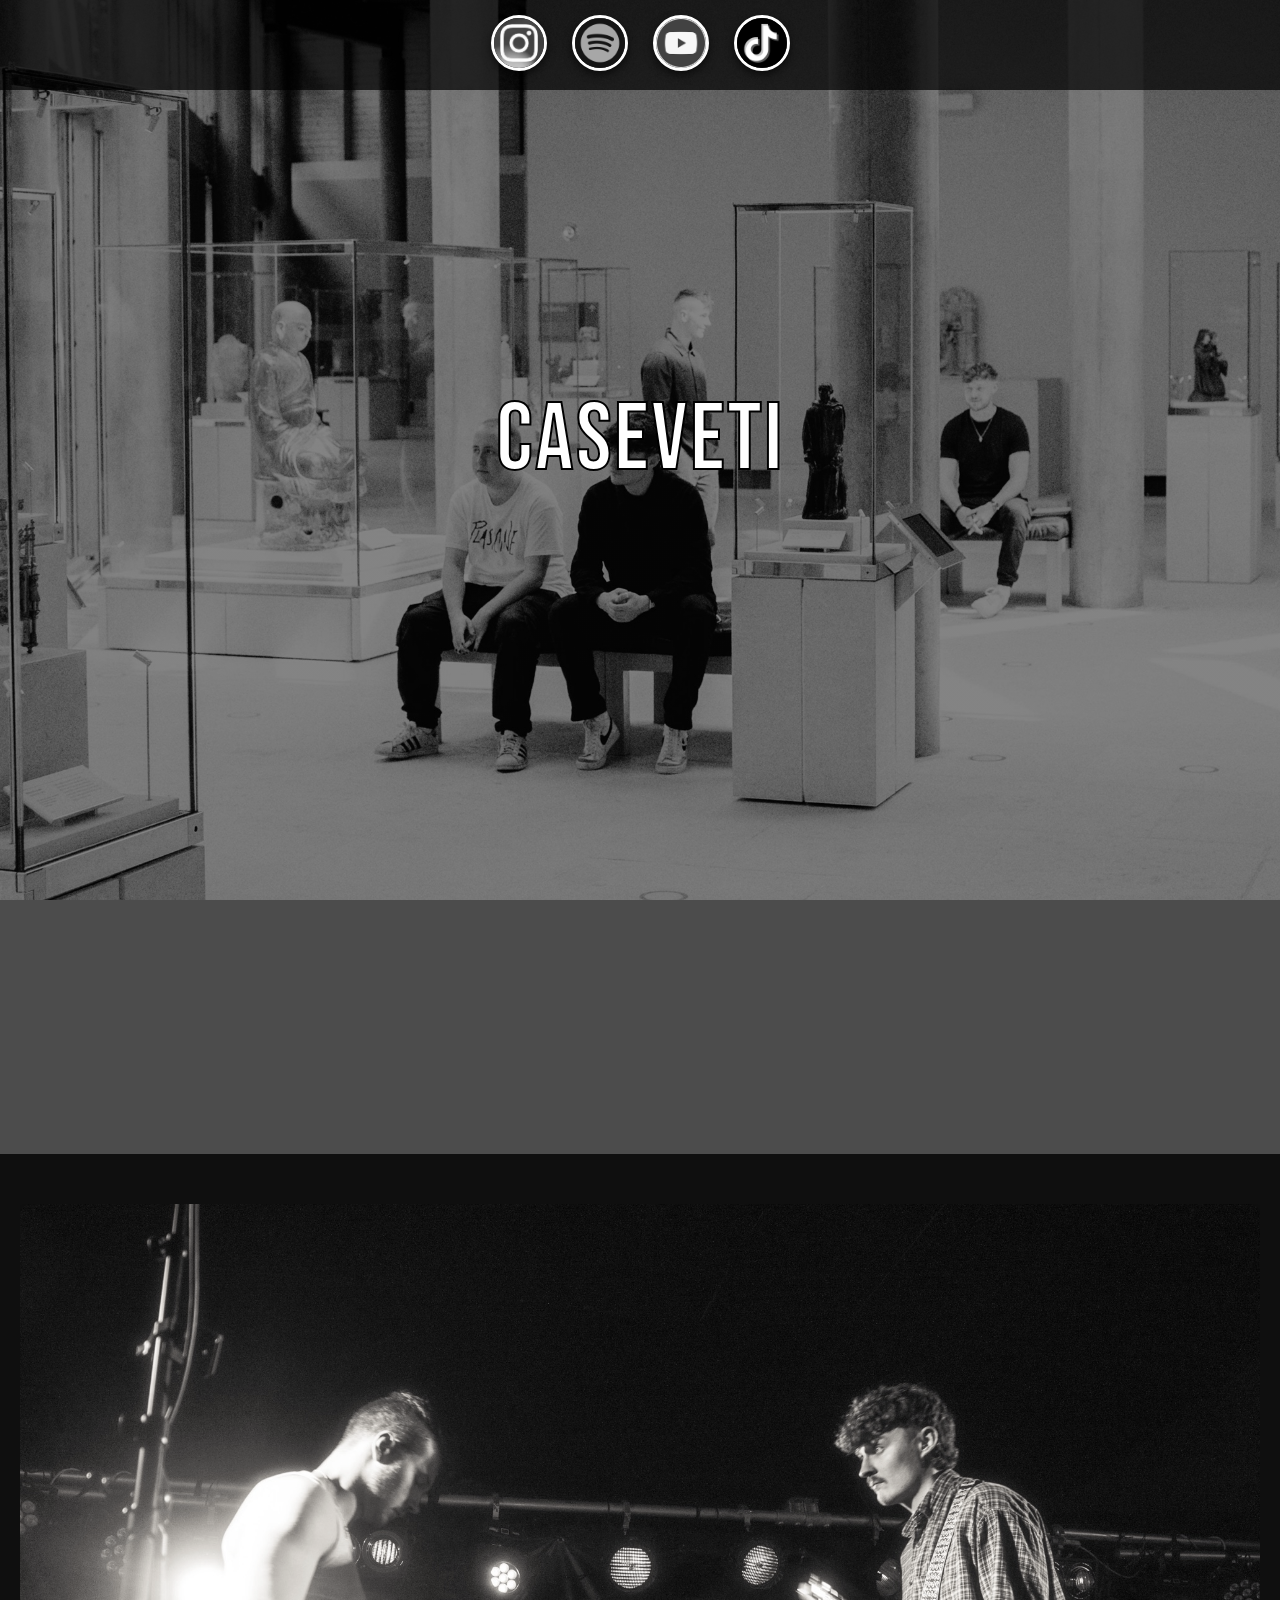
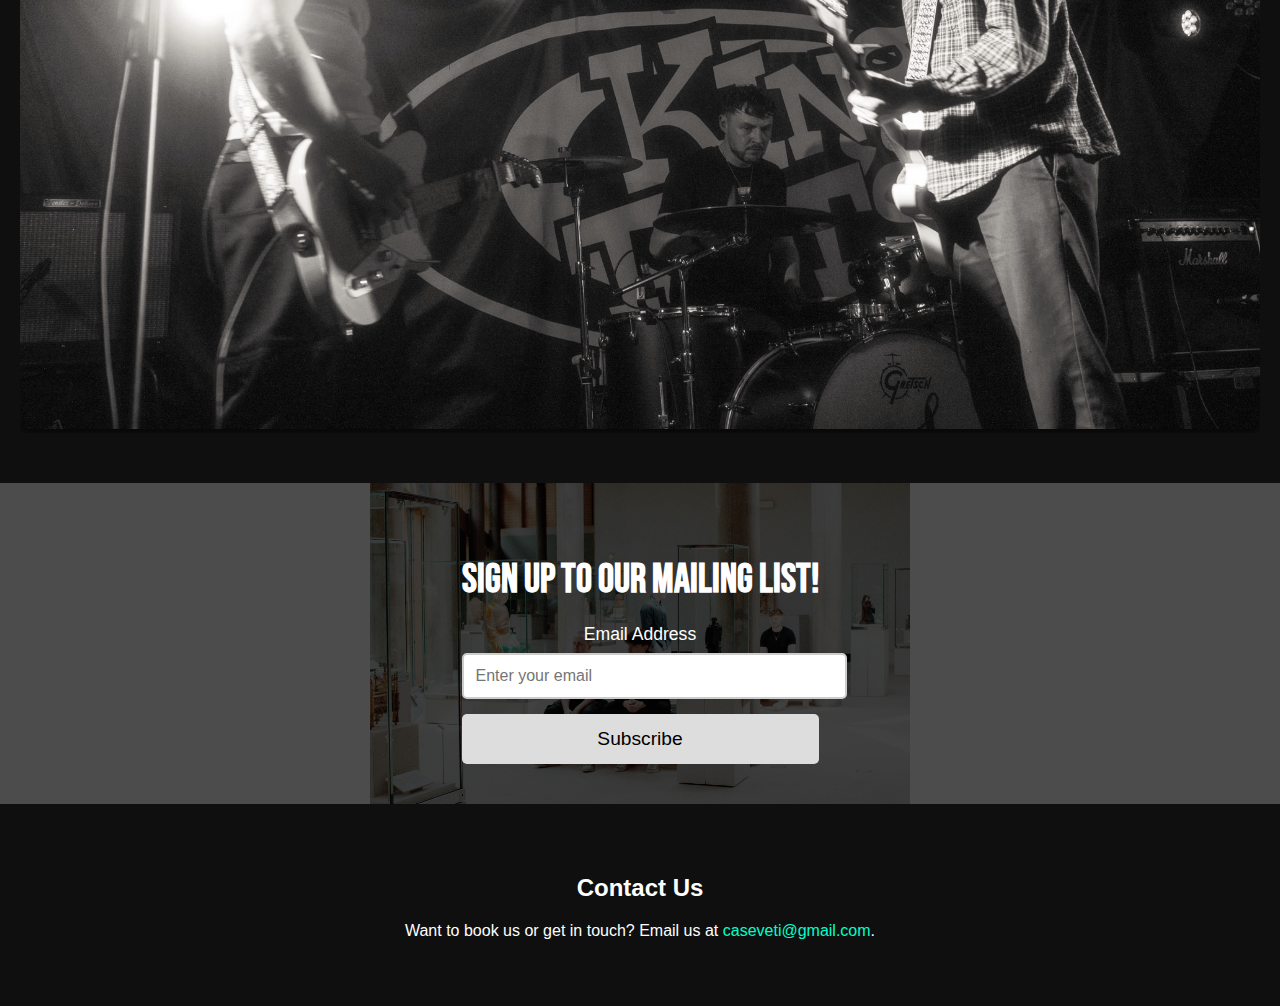
==== commit b672520a: "Update index.html" ====
--- a/index.html
+++ b/index.html
@@ -351,6 +351,7 @@
         <p>Want to book us or get in touch? Email us at <a href="mailto:caseveti@gmail.com">caseveti@gmail.com</a>.</p>
     </div>
 
+    <!--
     <div class="product">
           <h2>Caseveti T-Shirt</h2>
           <img src="tiktoklogo.png" alt="Caseveti Band T-Shirt">
@@ -365,6 +366,7 @@
             Add to Cart
           </button>
     </div>
+    -->
     
     <script>
         let slideIndex = 0;
